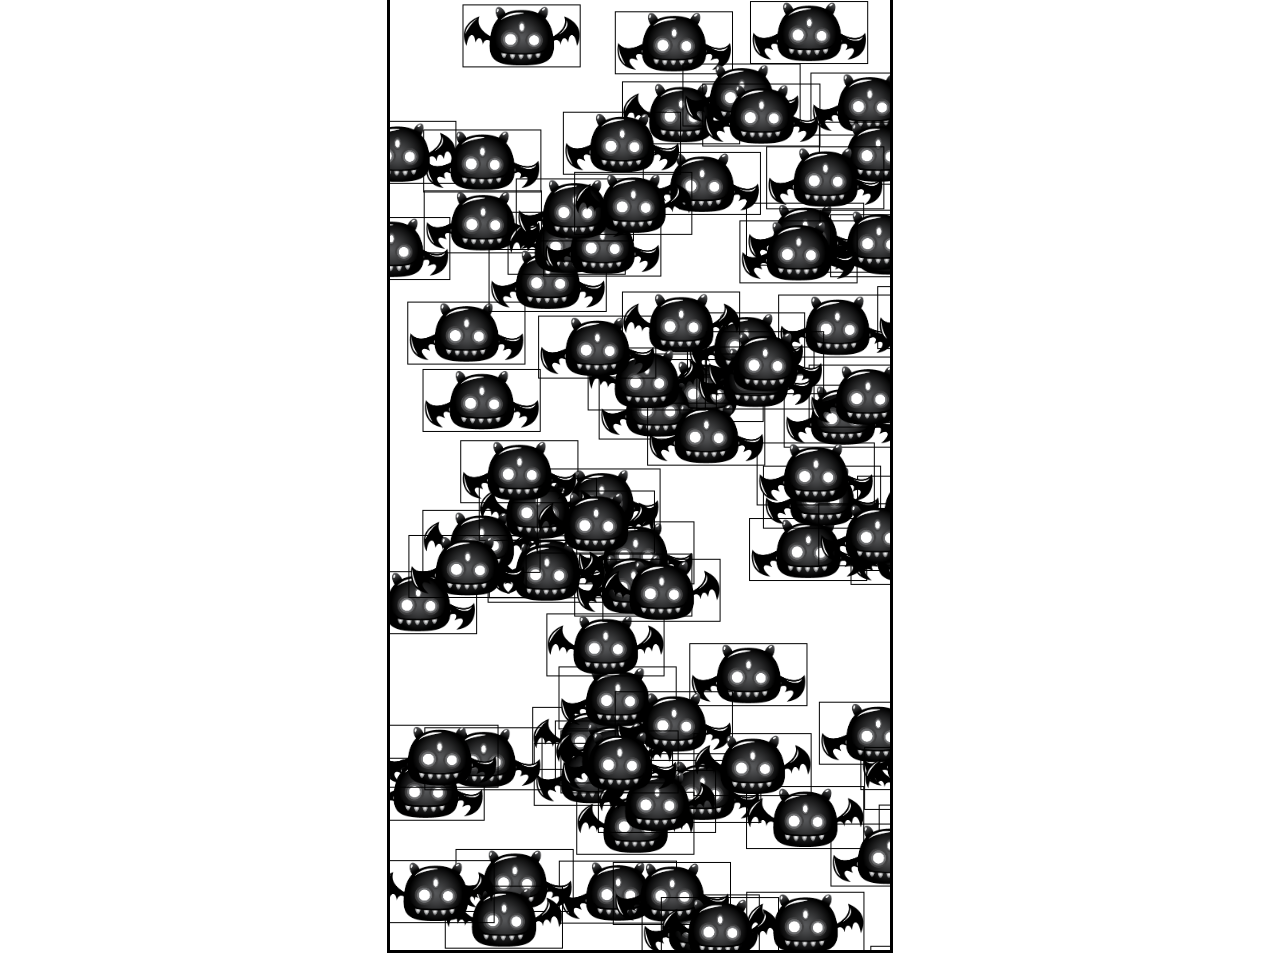
==== indexEnemyMovs.html @ 3f877059 "first enemy part 1" ====
<!DOCTYPE html>
<html lang="en">
<head>
    <meta charset="UTF-8">
    <meta http-equiv="X-UA-Compatible" content="IE=edge">
    <meta name="viewport" content="width=device-width, initial-scale=1.0">
    <title>Npc Movement Animations</title>
    <link rel="stylesheet" href="./css/styleEnemyMovs.css">
</head>
<body>
    <canvas id="canvas"></canvas>


    <script src="./js/mainEnemyMovs.js"></script>
</body>
</html>
---- css/styleEnemyMovs.css ----
#canvas{
    border: 3px solid black;
    position: absolute;
    top: 50%;
    left: 50%;
    transform: translate(-50%, -50%);
    height: 1000px;
    width: 500px;
}
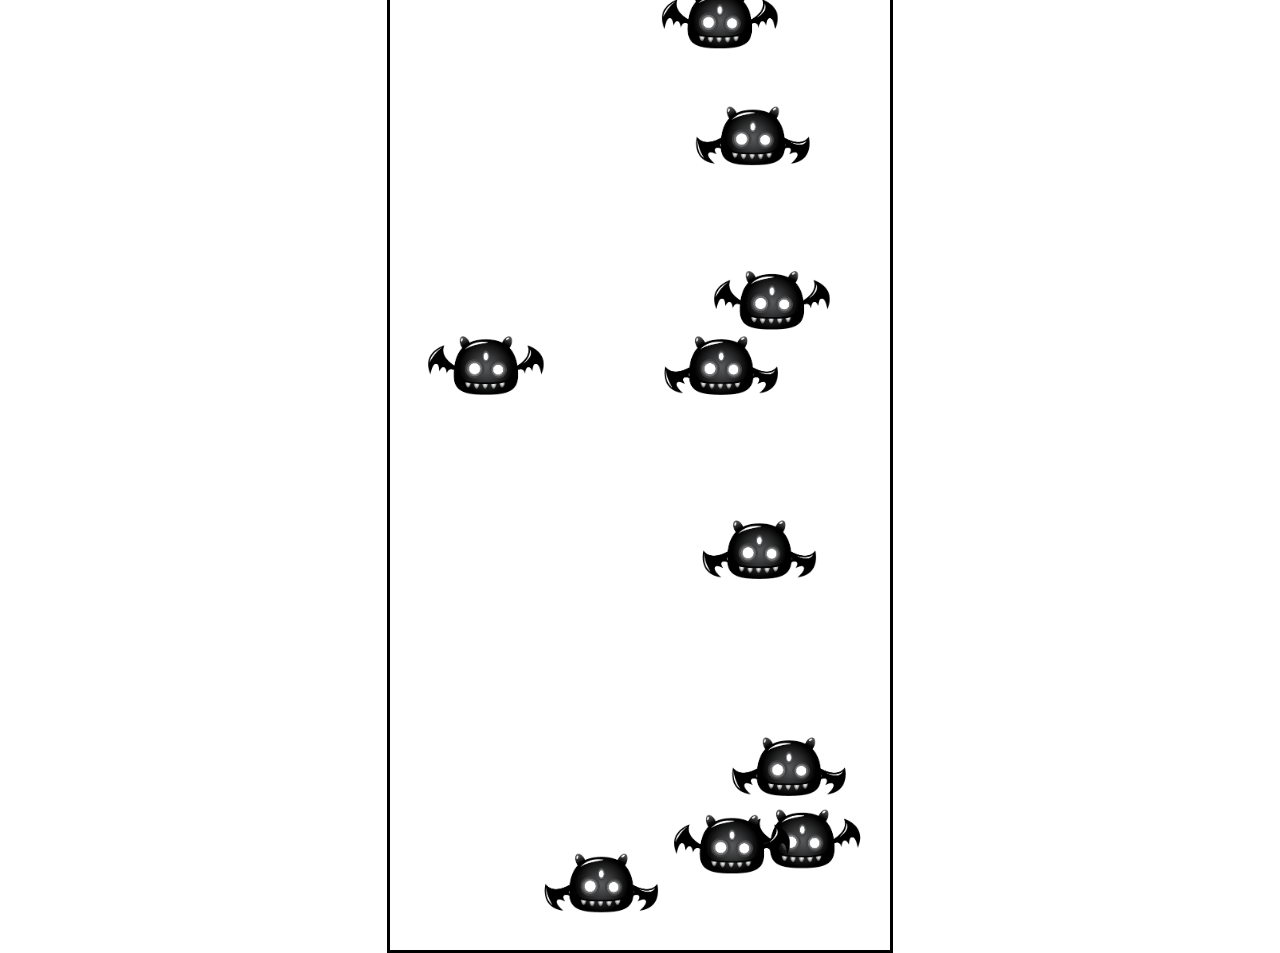
==== commit c0952a98: "enemy move pattern 1" ====
--- a/indexEnemyMovs.html
+++ b/indexEnemyMovs.html
@@ -11,6 +11,9 @@
     <canvas id="canvas"></canvas>
 
 
-    <script src="./js/mainEnemyMovs.js"></script>
+    <script src="./js/mainEnemyMovsPattern1.js"></script>
+    <!-- <script src="./js/mainEnemyMovsPattern2.js"></script> -->
+    <!-- <script src="./js/mainEnemyMovsPattern3.js"></script> -->
+    <!-- <script src="./js/mainEnemyMovsPattern4.js"></script> -->
 </body>
 </html>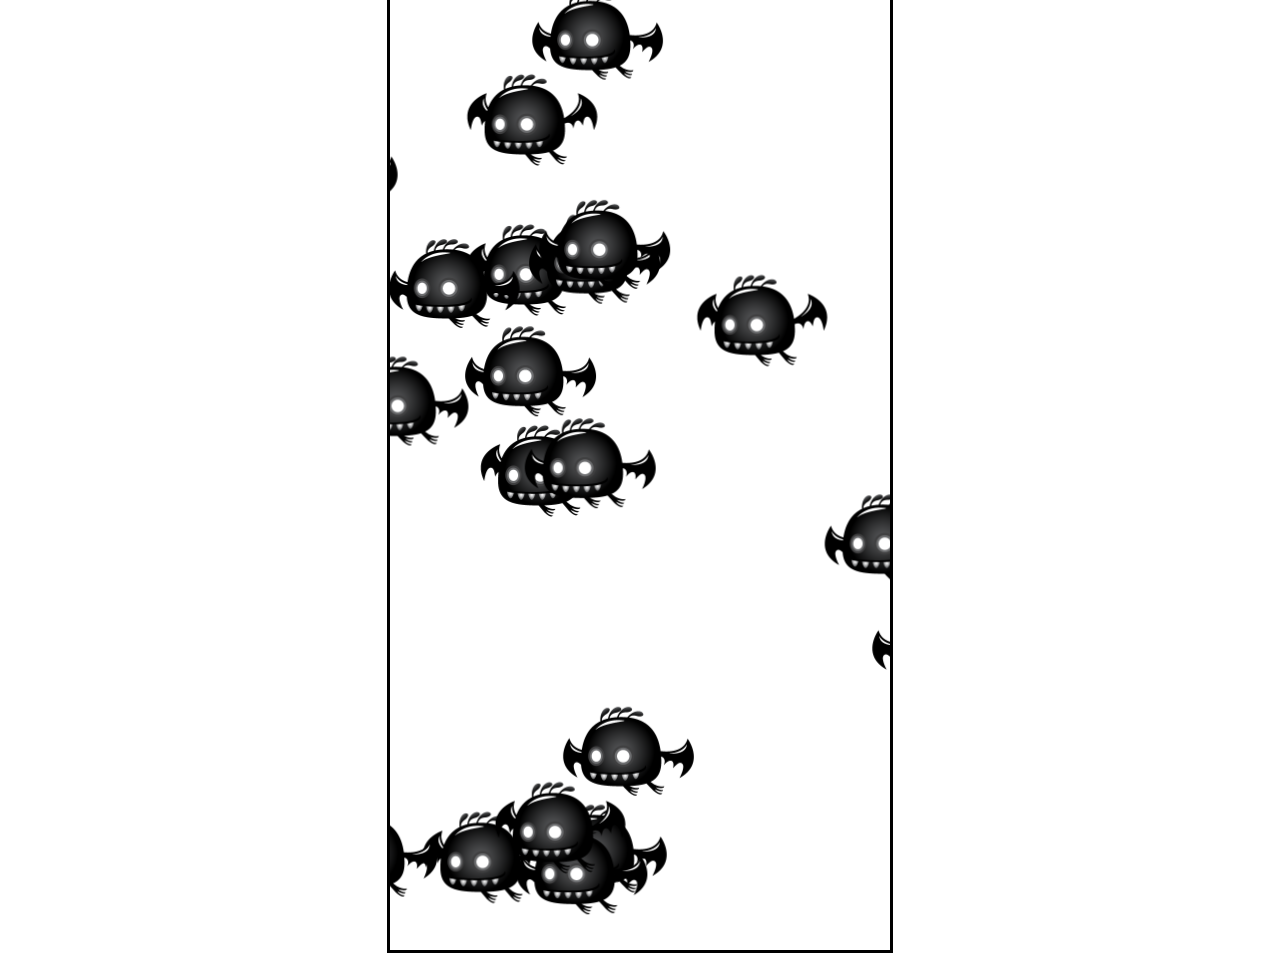
==== commit 0fc23a2c: "enemy pattern 2 cont" ====
--- a/indexEnemyMovs.html
+++ b/indexEnemyMovs.html
@@ -11,8 +11,8 @@
     <canvas id="canvas"></canvas>
 
 
-    <script src="./js/mainEnemyMovsPattern1.js"></script>
-    <!-- <script src="./js/mainEnemyMovsPattern2.js"></script> -->
+    <!-- <script src="./js/mainEnemyMovsPattern1.js"></script> -->
+    <script src="./js/mainEnemyMovsPattern2.js"></script>
     <!-- <script src="./js/mainEnemyMovsPattern3.js"></script> -->
     <!-- <script src="./js/mainEnemyMovsPattern4.js"></script> -->
 </body>
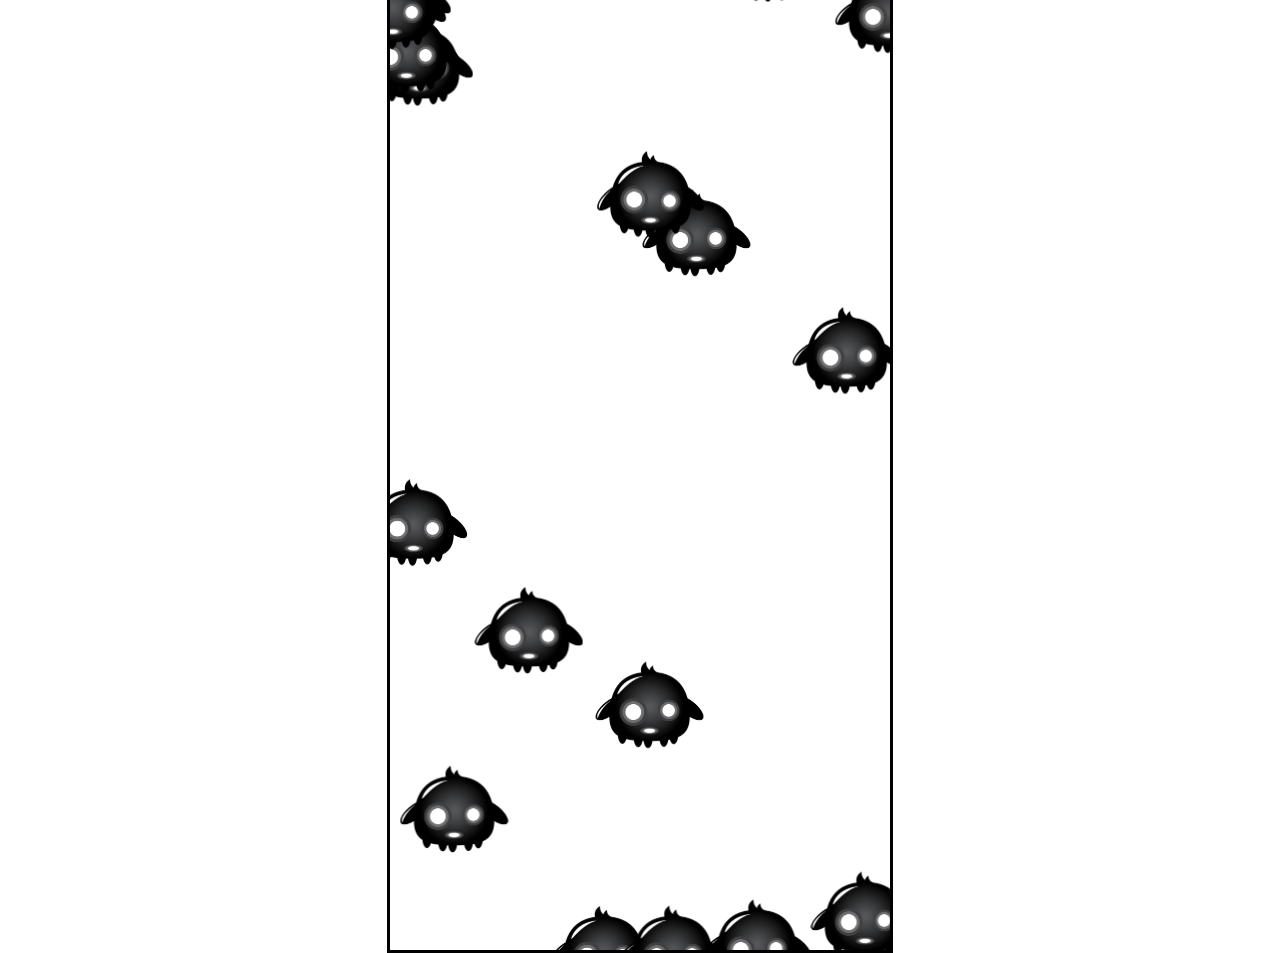
==== commit 38be63d9: "enemy pattern 3" ====
--- a/indexEnemyMovs.html
+++ b/indexEnemyMovs.html
@@ -12,8 +12,8 @@
 
 
     <!-- <script src="./js/mainEnemyMovsPattern1.js"></script> -->
-    <script src="./js/mainEnemyMovsPattern2.js"></script>
-    <!-- <script src="./js/mainEnemyMovsPattern3.js"></script> -->
+    <!-- <script src="./js/mainEnemyMovsPattern2.js"></script> -->
+    <script src="./js/mainEnemyMovsPattern3.js"></script>
     <!-- <script src="./js/mainEnemyMovsPattern4.js"></script> -->
 </body>
 </html>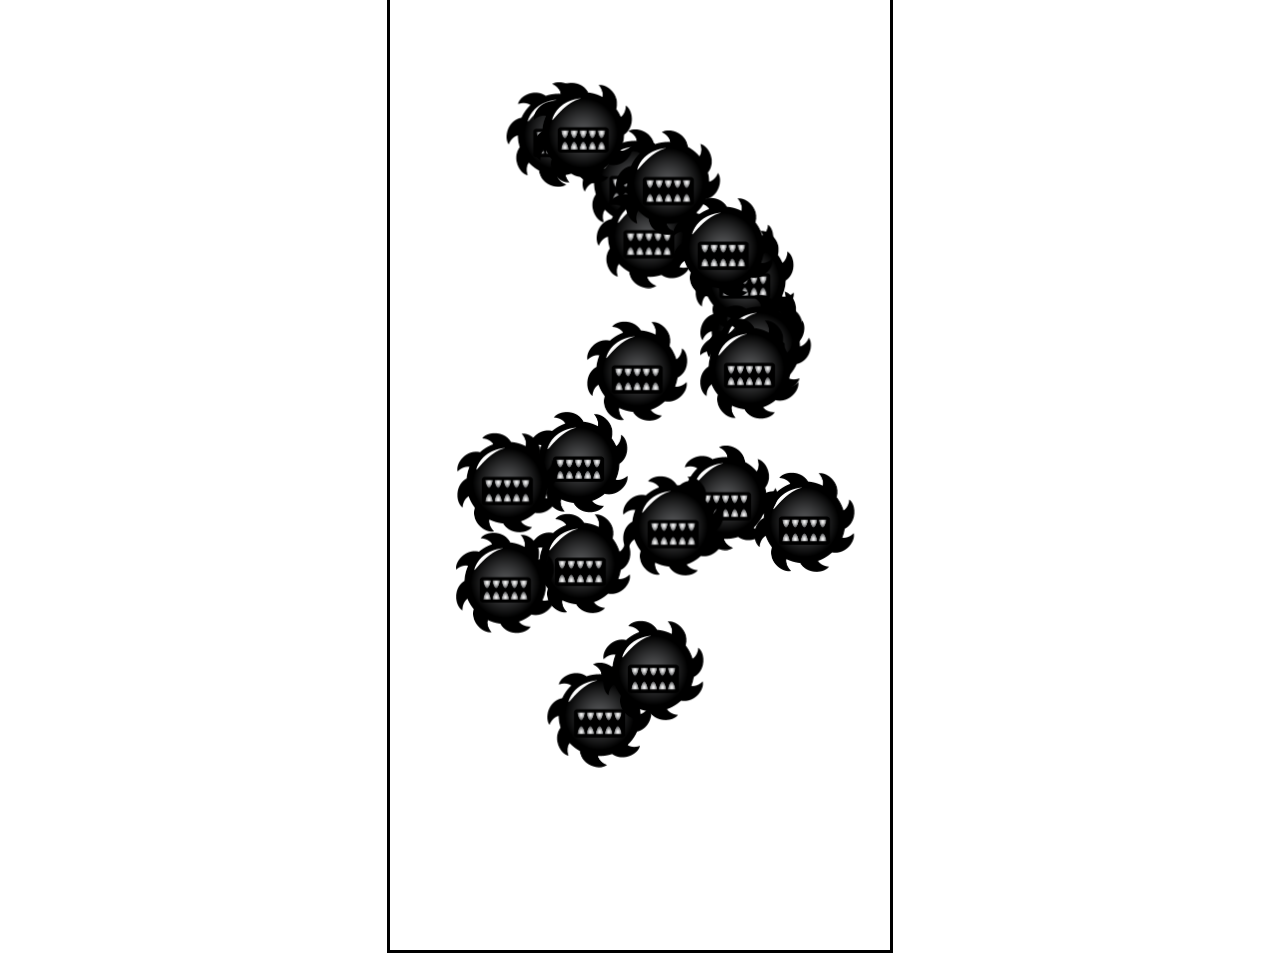
==== commit e3f71fda: "enemy move pattern 4" ====
--- a/indexEnemyMovs.html
+++ b/indexEnemyMovs.html
@@ -13,7 +13,7 @@
 
     <!-- <script src="./js/mainEnemyMovsPattern1.js"></script> -->
     <!-- <script src="./js/mainEnemyMovsPattern2.js"></script> -->
-    <script src="./js/mainEnemyMovsPattern3.js"></script>
-    <!-- <script src="./js/mainEnemyMovsPattern4.js"></script> -->
+    <!-- <script src="./js/mainEnemyMovsPattern3.js"></script> -->
+    <script src="./js/mainEnemyMovsPattern4.js"></script>
 </body>
 </html>